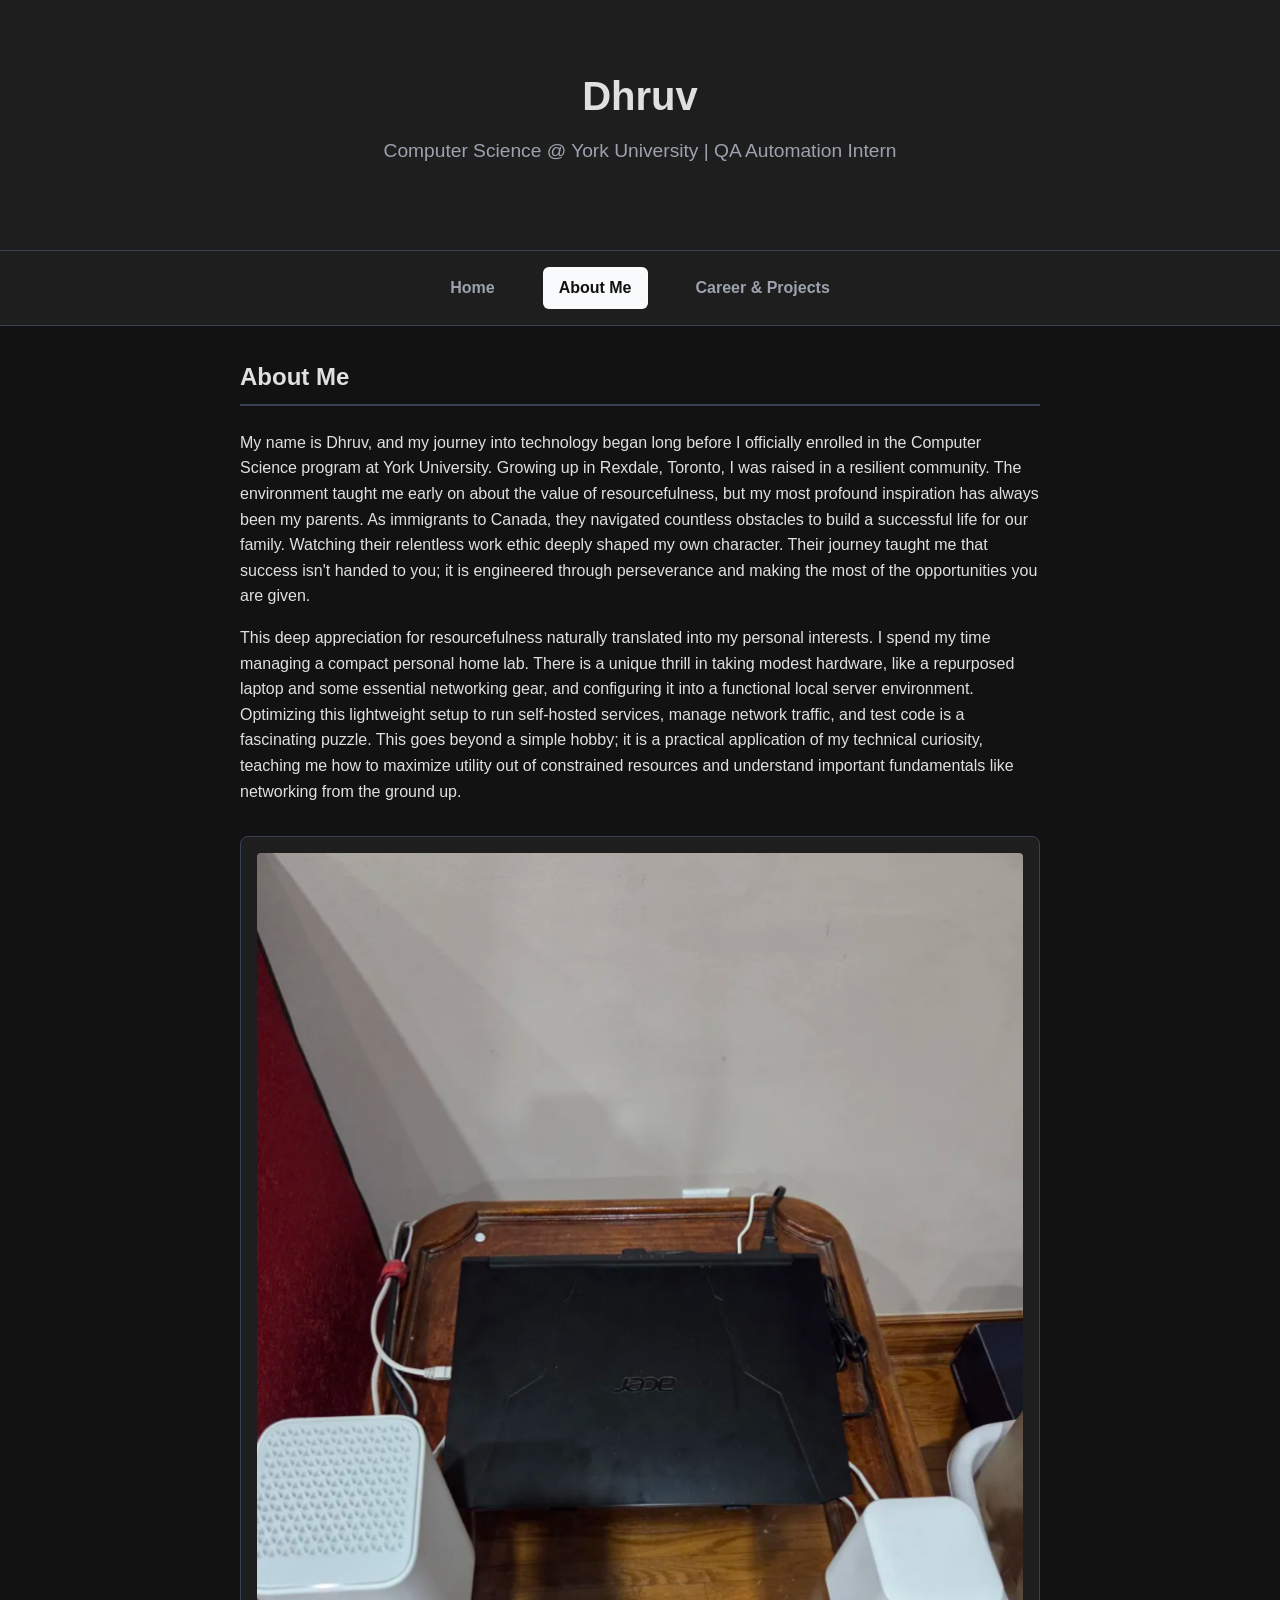
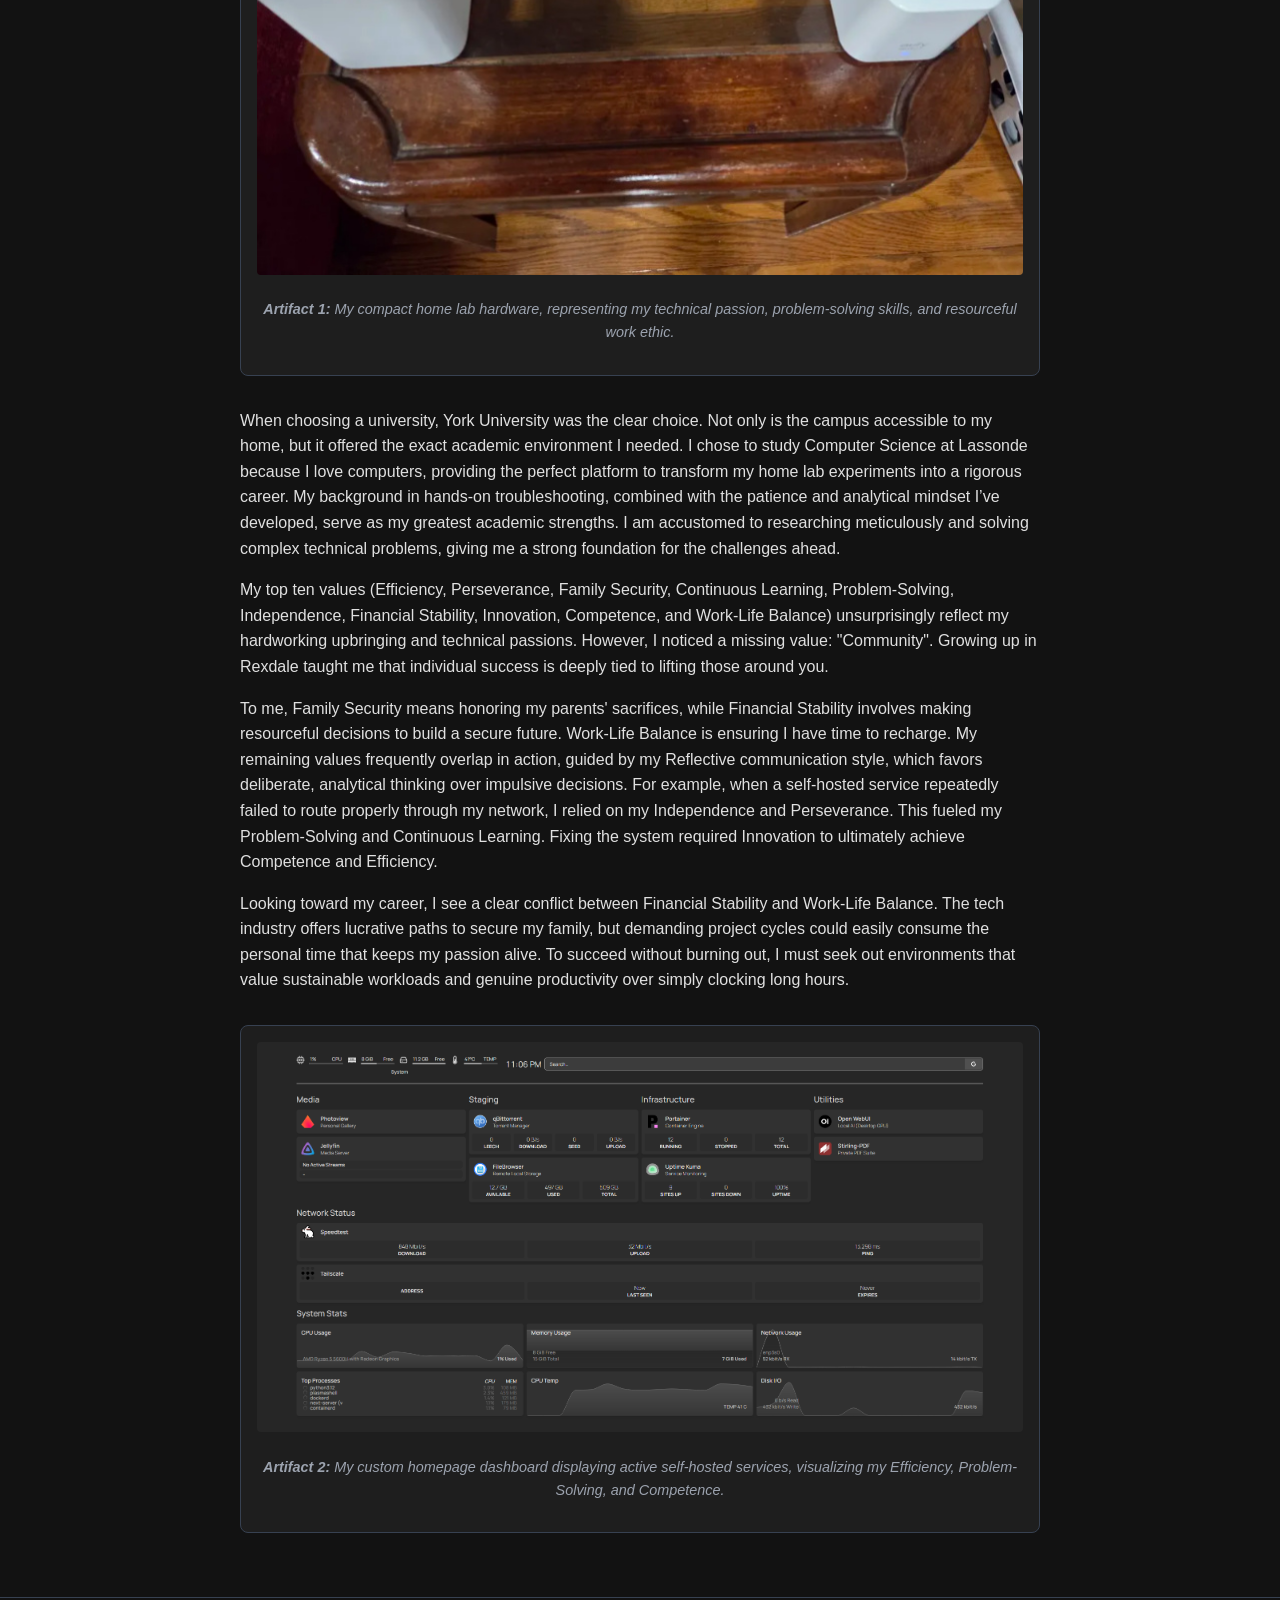
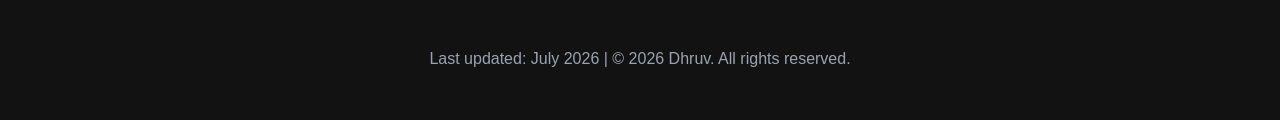
==== about.html @ 8887a722 "Add files via upload" ====
<!-- about.html -->
<!DOCTYPE html>
<html lang="en">
<head>
    <meta charset="UTF-8">
    <meta name="viewport" content="width=device-width, initial-scale=1.0">
    <title>Dhruv | About Me</title>
    <link rel="stylesheet" href="style.css">
</head>
<body>

    <header>
        <h1>Dhruv</h1>
        <p>Computer Science @ York University | QA Automation Intern</p>
    </header>

    <nav>
        <a href="index.html">Home</a>
        <a href="about.html" class="active">About Me</a>
        <a href="career.html">Career & Projects</a>
    </nav>

    <main>
        <section id="about">
            <h2>About Me</h2>
            <p>My name is Dhruv, and my journey into technology began long before I officially enrolled in the Computer Science program at York University. Growing up in Rexdale, Toronto, I was raised in a resilient community. The environment taught me early on about the value of resourcefulness, but my most profound inspiration has always been my parents. As immigrants to Canada, they navigated countless obstacles to build a successful life for our family. Watching their relentless work ethic deeply shaped my own character. Their journey taught me that success isn't handed to you; it is engineered through perseverance and making the most of the opportunities you are given.</p>
            
            <p>This deep appreciation for resourcefulness naturally translated into my personal interests. I spend my time managing a compact personal home lab. There is a unique thrill in taking modest hardware, like a repurposed laptop and some essential networking gear, and configuring it into a functional local server environment. Optimizing this lightweight setup to run self-hosted services, manage network traffic, and test code is a fascinating puzzle. This goes beyond a simple hobby; it is a practical application of my technical curiosity, teaching me how to maximize utility out of constrained resources and understand important fundamentals like networking from the ground up.</p>
            
            <div class="artifact">
                <img src="homelab.jpg" alt="Compact Home Lab Hardware">
                <p><strong>Artifact 1:</strong> My compact home lab hardware, representing my technical passion, problem-solving skills, and resourceful work ethic.</p>
            </div>

            <p>When choosing a university, York University was the clear choice. Not only is the campus accessible to my home, but it offered the exact academic environment I needed. I chose to study Computer Science at Lassonde because I love computers, providing the perfect platform to transform my home lab experiments into a rigorous career. My background in hands-on troubleshooting, combined with the patience and analytical mindset I’ve developed, serve as my greatest academic strengths. I am accustomed to researching meticulously and solving complex technical problems, giving me a strong foundation for the challenges ahead.</p>
            
            <p>My top ten values (Efficiency, Perseverance, Family Security, Continuous Learning, Problem-Solving, Independence, Financial Stability, Innovation, Competence, and Work-Life Balance) unsurprisingly reflect my hardworking upbringing and technical passions. However, I noticed a missing value: "Community". Growing up in Rexdale taught me that individual success is deeply tied to lifting those around you.</p>

            <p>To me, Family Security means honoring my parents' sacrifices, while Financial Stability involves making resourceful decisions to build a secure future. Work-Life Balance is ensuring I have time to recharge. My remaining values frequently overlap in action, guided by my Reflective communication style, which favors deliberate, analytical thinking over impulsive decisions. For example, when a self-hosted service repeatedly failed to route properly through my network, I relied on my Independence and Perseverance. This fueled my Problem-Solving and Continuous Learning. Fixing the system required Innovation to ultimately achieve Competence and Efficiency.</p>

            <p>Looking toward my career, I see a clear conflict between Financial Stability and Work-Life Balance. The tech industry offers lucrative paths to secure my family, but demanding project cycles could easily consume the personal time that keeps my passion alive. To succeed without burning out, I must seek out environments that value sustainable workloads and genuine productivity over simply clocking long hours.</p>

            <div class="artifact">
                <img src="dashboard.png" alt="Self-Hosted Services Dashboard">
                <p><strong>Artifact 2:</strong> My custom homepage dashboard displaying active self-hosted services, visualizing my Efficiency, Problem-Solving, and Competence.</p>
            </div>
        </section>
    </main>

    <footer>
        <p>Last updated: July 2026 | &copy; 2026 Dhruv. All rights reserved.</p>
    </footer>

</body>
</html>
---- style.css ----
/* style.css */
:root {
    --bg-color: #121212;
    --surface-color: #1e1e1e;
    --text-primary: #e0e0e0;
    --text-secondary: #9ca3af;
    --accent: #f9fafb; 
    --border: #374151;
}

body {
    font-family: -apple-system, BlinkMacSystemFont, "Segoe UI", Roboto, Helvetica, Arial, sans-serif;
    background-color: var(--bg-color);
    color: var(--text-primary);
    line-height: 1.6;
    margin: 0;
    padding: 0;
}

header {
    background-color: var(--surface-color);
    padding: 4rem 2rem;
    text-align: center;
    border-bottom: 1px solid var(--border);
}

header h1 {
    margin: 0;
    font-size: 2.5rem;
    color: var(--text-primary);
}

header p {
    color: var(--text-secondary);
    font-size: 1.2rem;
    margin-top: 0.5rem;
}

nav {
    display: flex;
    justify-content: center;
    gap: 2rem;
    padding: 1rem;
    background: var(--surface-color);
    position: sticky;
    top: 0;
    z-index: 100;
    border-bottom: 1px solid var(--border);
}

nav a {
    color: var(--text-secondary);
    text-decoration: none;
    font-weight: 600;
    transition: color 0.2s;
    padding: 0.5rem 1rem;
    border-radius: 6px;
}

nav a:hover, nav a.active {
    color: var(--bg-color);
    background-color: var(--accent);
}

main {
    max-width: 800px;
    margin: 2rem auto;
    padding: 0 2rem;
    min-height: 60vh;
}

section {
    margin-bottom: 4rem;
}

h2 {
    border-bottom: 2px solid var(--border);
    padding-bottom: 0.5rem;
    margin-bottom: 1.5rem;
    color: var(--text-primary);
}

.artifact {
    background: var(--surface-color);
    padding: 1rem;
    border-radius: 8px;
    margin: 2rem 0;
    border: 1px solid var(--border);
}

.artifact img {
    width: 100%;
    height: auto;
    border-radius: 4px;
}

.artifact p {
    font-size: 0.9rem;
    color: var(--text-secondary);
    text-align: center;
    margin-top: 1rem;
    font-style: italic;
}

.job, .project {
    margin-bottom: 2rem;
}

.job-header, .project-header {
    display: flex;
    justify-content: space-between;
    align-items: baseline;
    margin-bottom: 0.5rem;
}

.job-header h3, .project-header h3 {
    margin: 0;
    color: var(--accent);
}

.date {
    color: var(--text-secondary);
    font-size: 0.9rem;
}

ul {
    padding-left: 1.2rem;
}

li {
    margin-bottom: 0.5rem;
}

.hero-content {
    text-align: center;
    margin-top: 3rem;
}

footer {
    text-align: center;
    padding: 2rem;
    color: var(--text-secondary);
    border-top: 1px solid var(--border);
    margin-top: 4rem;
}
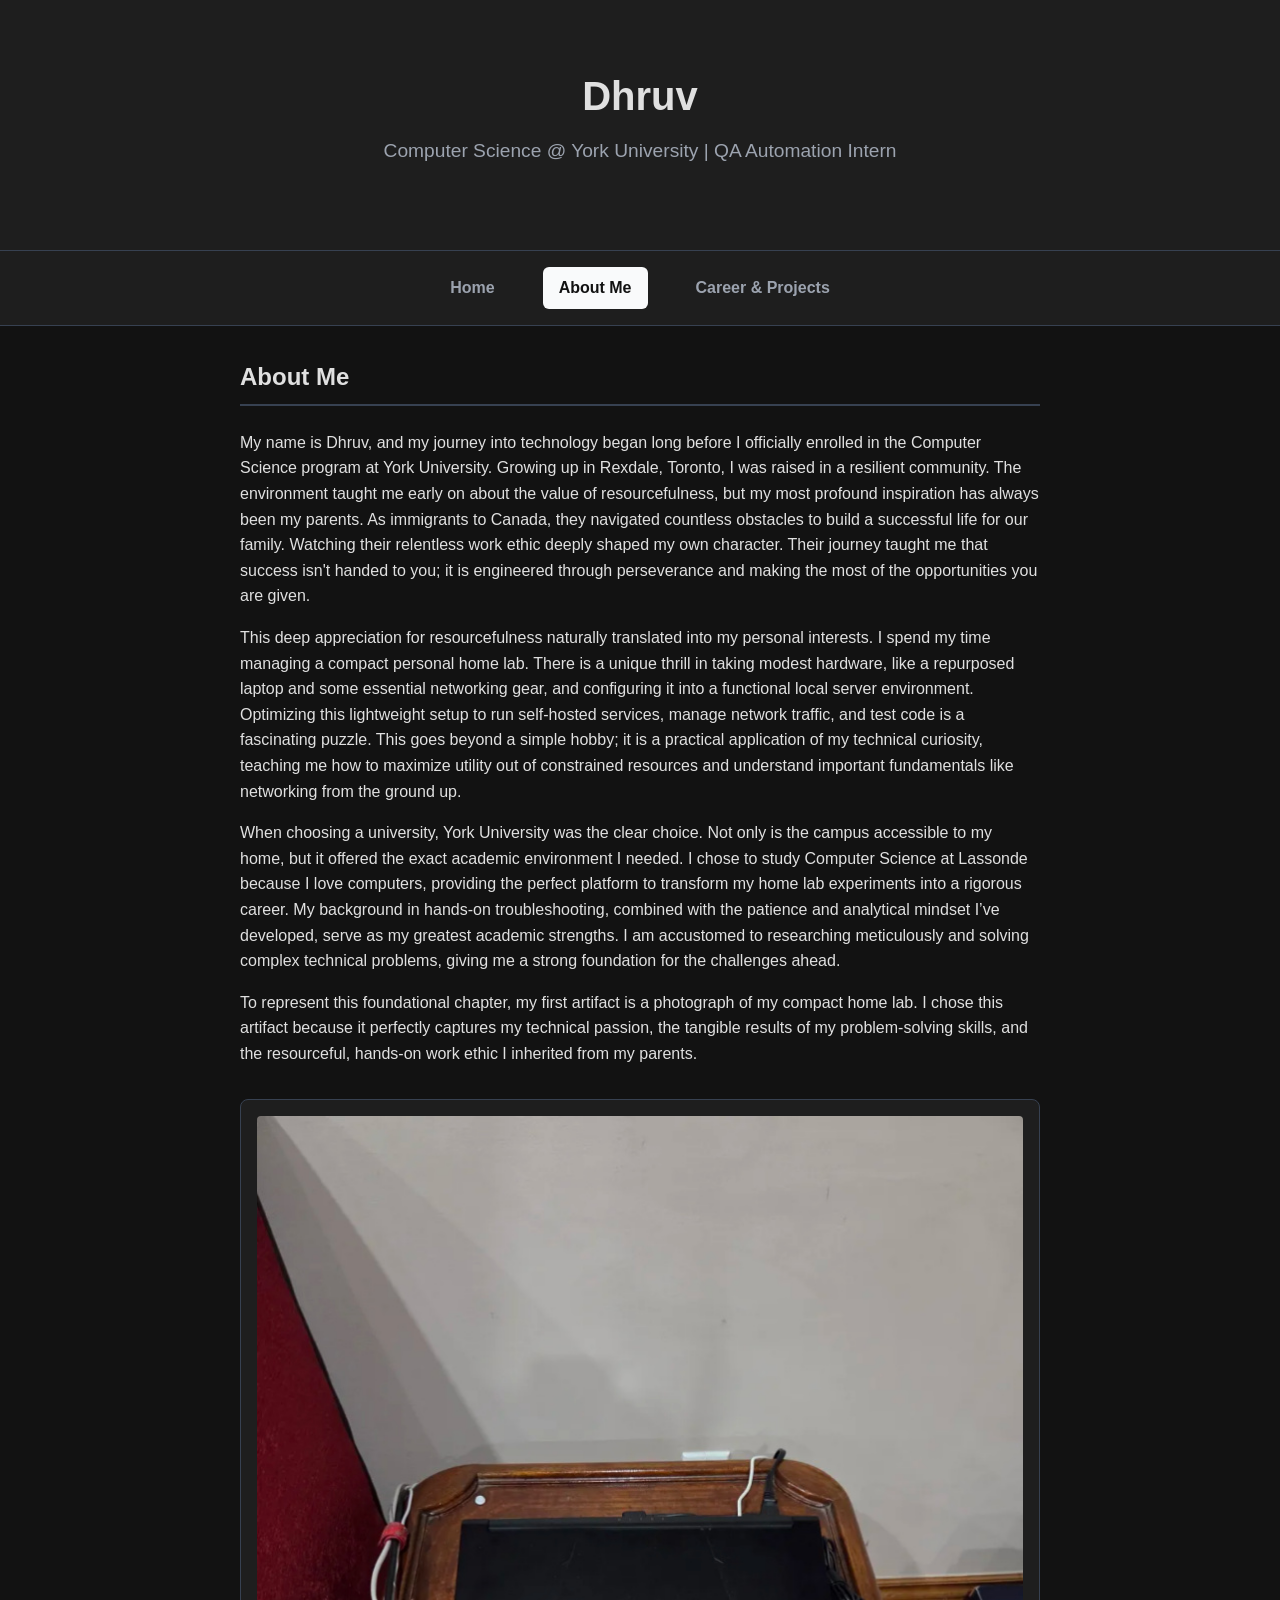
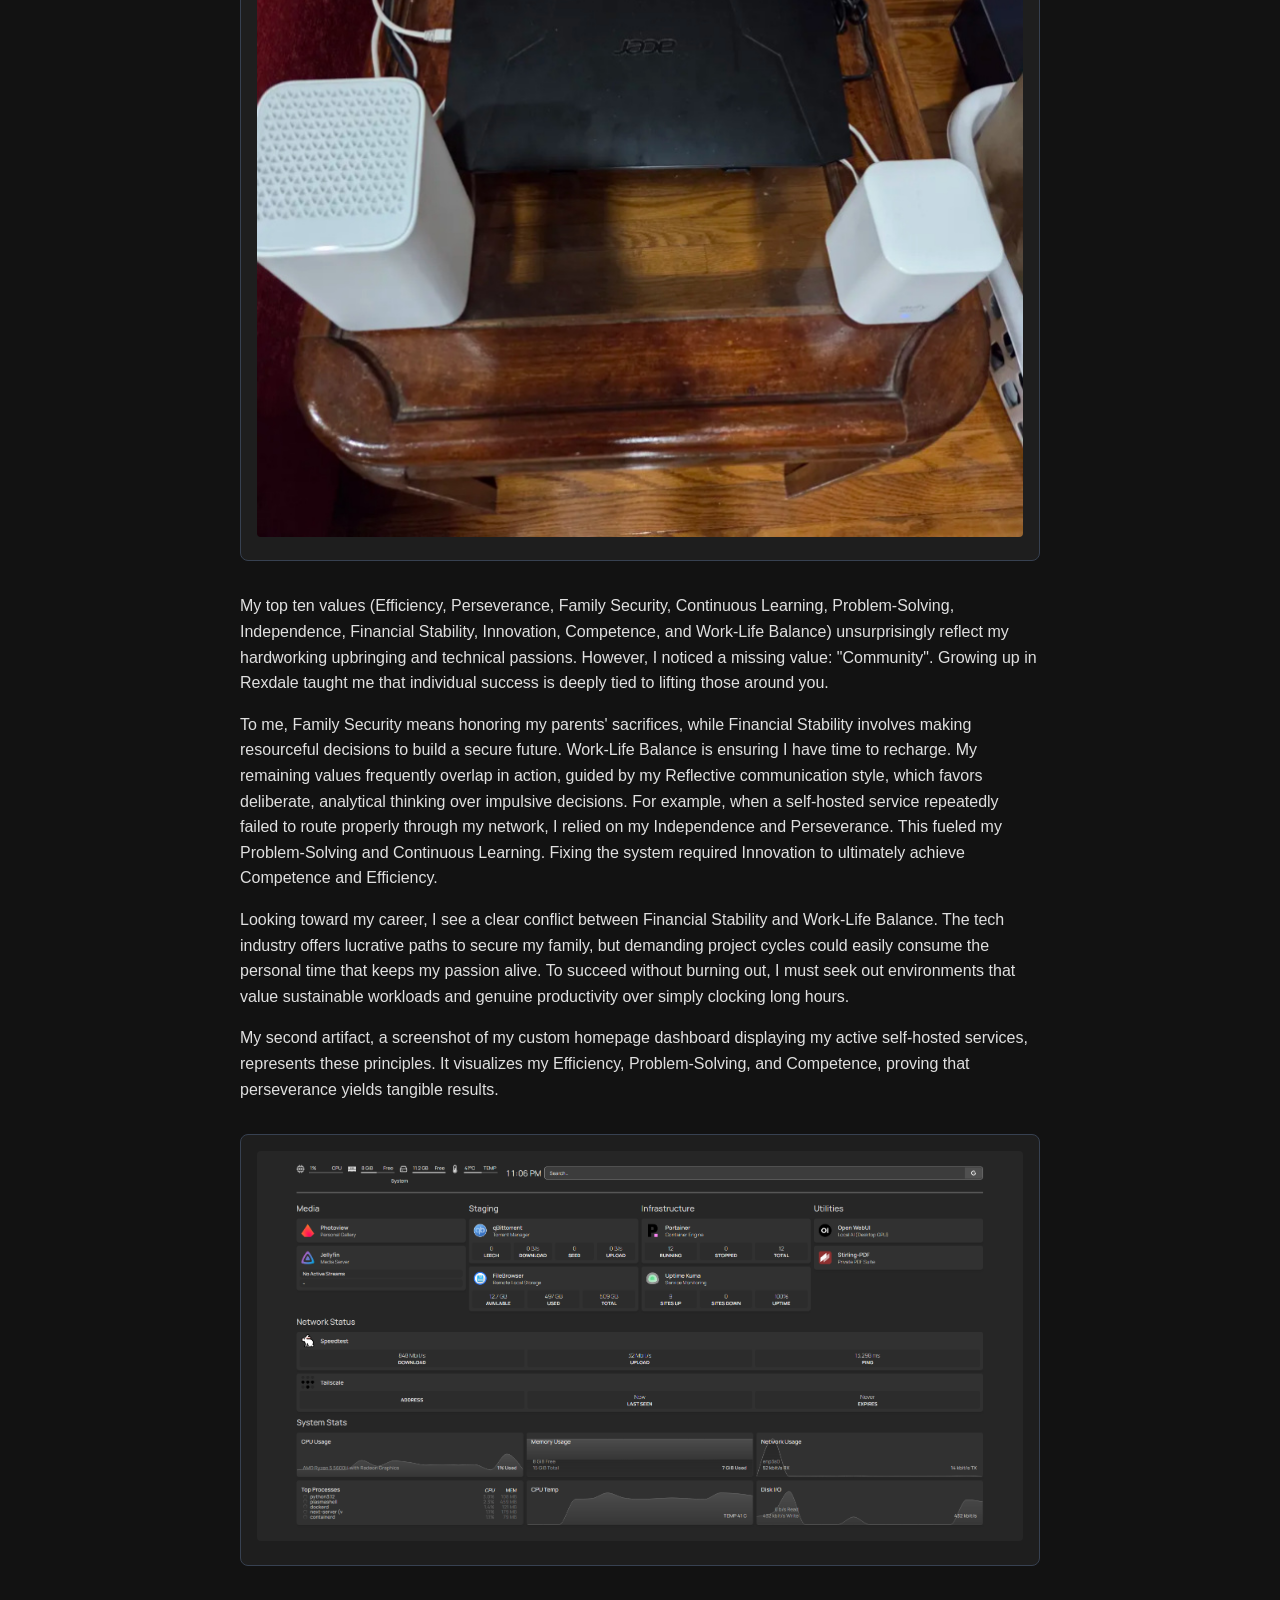
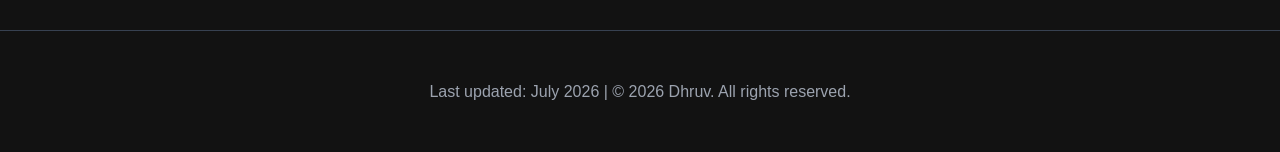
==== commit 4446e80e: "Update about.html" ====
--- a/about.html
+++ b/about.html
@@ -27,22 +27,24 @@
             
             <p>This deep appreciation for resourcefulness naturally translated into my personal interests. I spend my time managing a compact personal home lab. There is a unique thrill in taking modest hardware, like a repurposed laptop and some essential networking gear, and configuring it into a functional local server environment. Optimizing this lightweight setup to run self-hosted services, manage network traffic, and test code is a fascinating puzzle. This goes beyond a simple hobby; it is a practical application of my technical curiosity, teaching me how to maximize utility out of constrained resources and understand important fundamentals like networking from the ground up.</p>
             
+            <p>When choosing a university, York University was the clear choice. Not only is the campus accessible to my home, but it offered the exact academic environment I needed. I chose to study Computer Science at Lassonde because I love computers, providing the perfect platform to transform my home lab experiments into a rigorous career. My background in hands-on troubleshooting, combined with the patience and analytical mindset I’ve developed, serve as my greatest academic strengths. I am accustomed to researching meticulously and solving complex technical problems, giving me a strong foundation for the challenges ahead.</p>
+
+            <p>To represent this foundational chapter, my first artifact is a photograph of my compact home lab. I chose this artifact because it perfectly captures my technical passion, the tangible results of my problem-solving skills, and the resourceful, hands-on work ethic I inherited from my parents.</p>
+            
             <div class="artifact">
                 <img src="homelab.jpg" alt="Compact Home Lab Hardware">
-                <p><strong>Artifact 1:</strong> My compact home lab hardware, representing my technical passion, problem-solving skills, and resourceful work ethic.</p>
             </div>
 
-            <p>When choosing a university, York University was the clear choice. Not only is the campus accessible to my home, but it offered the exact academic environment I needed. I chose to study Computer Science at Lassonde because I love computers, providing the perfect platform to transform my home lab experiments into a rigorous career. My background in hands-on troubleshooting, combined with the patience and analytical mindset I’ve developed, serve as my greatest academic strengths. I am accustomed to researching meticulously and solving complex technical problems, giving me a strong foundation for the challenges ahead.</p>
-            
             <p>My top ten values (Efficiency, Perseverance, Family Security, Continuous Learning, Problem-Solving, Independence, Financial Stability, Innovation, Competence, and Work-Life Balance) unsurprisingly reflect my hardworking upbringing and technical passions. However, I noticed a missing value: "Community". Growing up in Rexdale taught me that individual success is deeply tied to lifting those around you.</p>
 
             <p>To me, Family Security means honoring my parents' sacrifices, while Financial Stability involves making resourceful decisions to build a secure future. Work-Life Balance is ensuring I have time to recharge. My remaining values frequently overlap in action, guided by my Reflective communication style, which favors deliberate, analytical thinking over impulsive decisions. For example, when a self-hosted service repeatedly failed to route properly through my network, I relied on my Independence and Perseverance. This fueled my Problem-Solving and Continuous Learning. Fixing the system required Innovation to ultimately achieve Competence and Efficiency.</p>
 
             <p>Looking toward my career, I see a clear conflict between Financial Stability and Work-Life Balance. The tech industry offers lucrative paths to secure my family, but demanding project cycles could easily consume the personal time that keeps my passion alive. To succeed without burning out, I must seek out environments that value sustainable workloads and genuine productivity over simply clocking long hours.</p>
 
+            <p>My second artifact, a screenshot of my custom homepage dashboard displaying my active self-hosted services, represents these principles. It visualizes my Efficiency, Problem-Solving, and Competence, proving that perseverance yields tangible results.</p>
+
             <div class="artifact">
                 <img src="dashboard.png" alt="Self-Hosted Services Dashboard">
-                <p><strong>Artifact 2:</strong> My custom homepage dashboard displaying active self-hosted services, visualizing my Efficiency, Problem-Solving, and Competence.</p>
             </div>
         </section>
     </main>
@@ -52,4 +54,4 @@
     </footer>
 
 </body>
-</html>+</html>
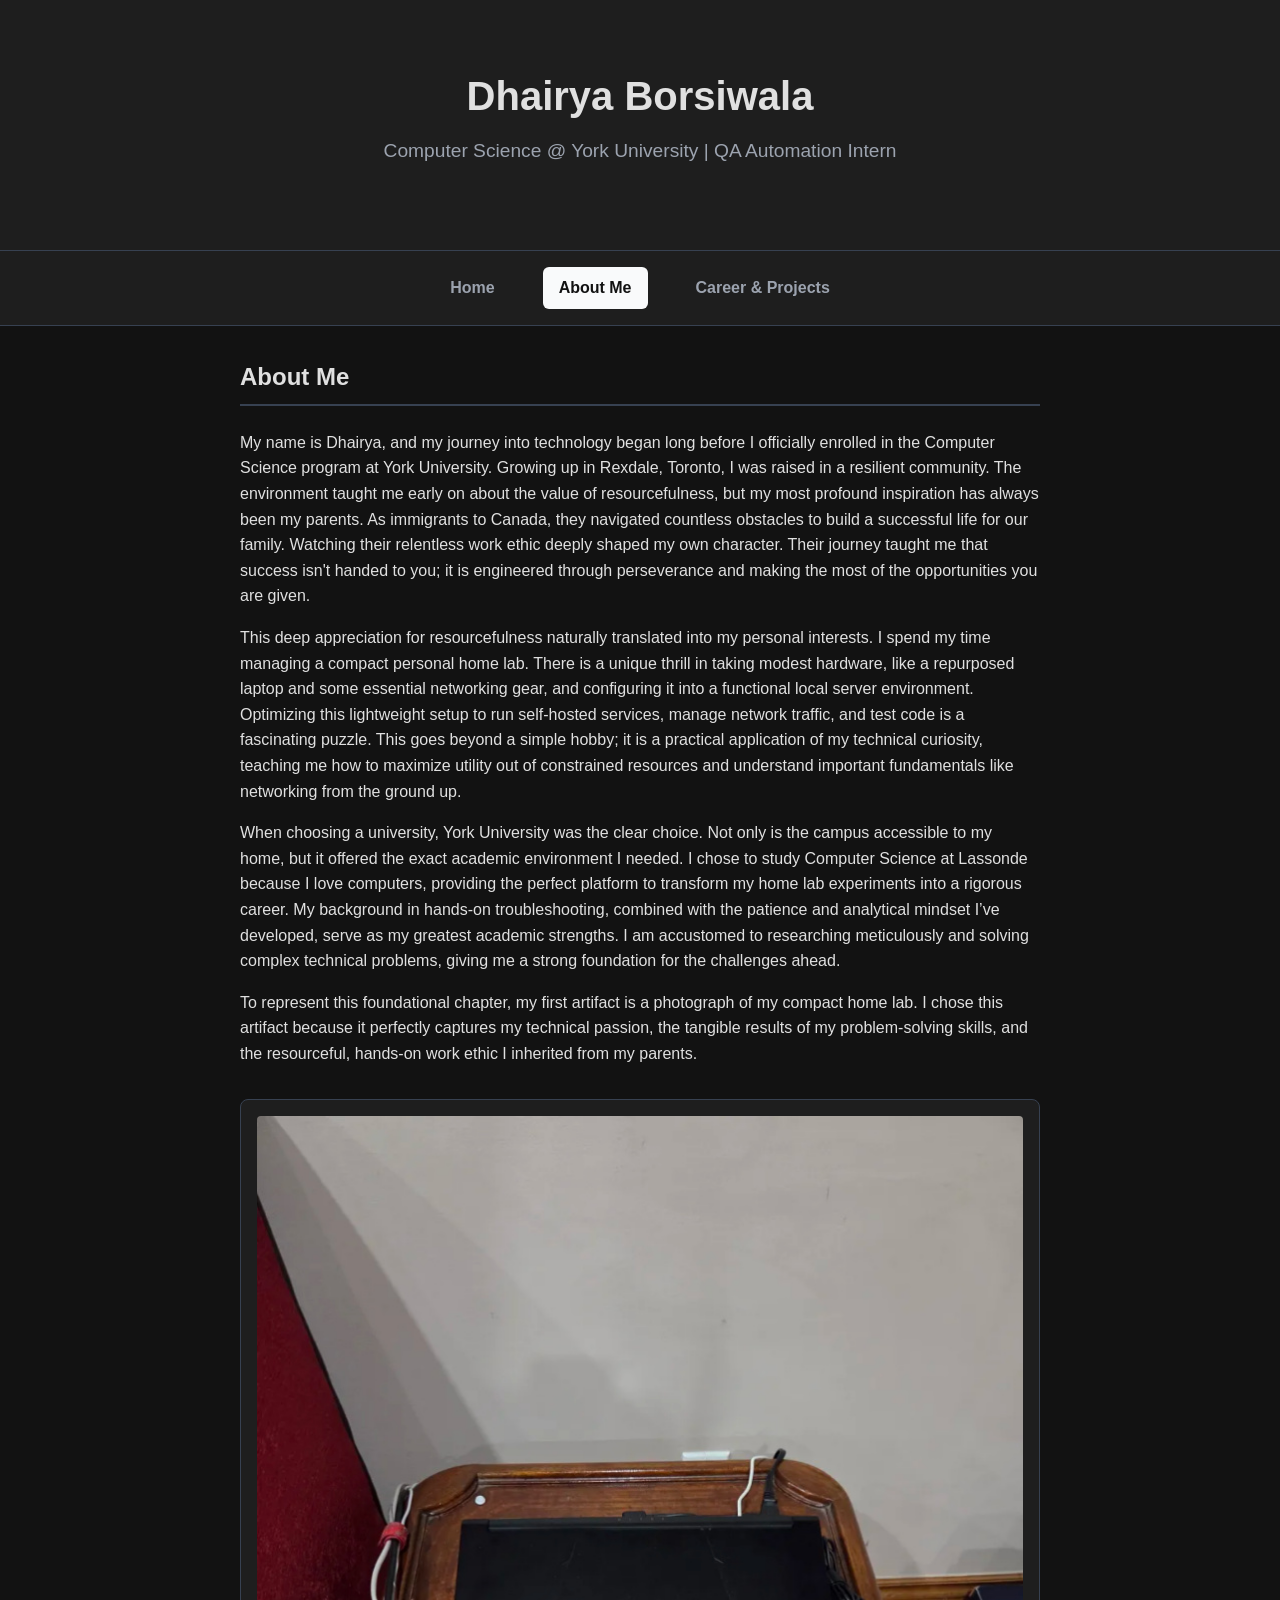
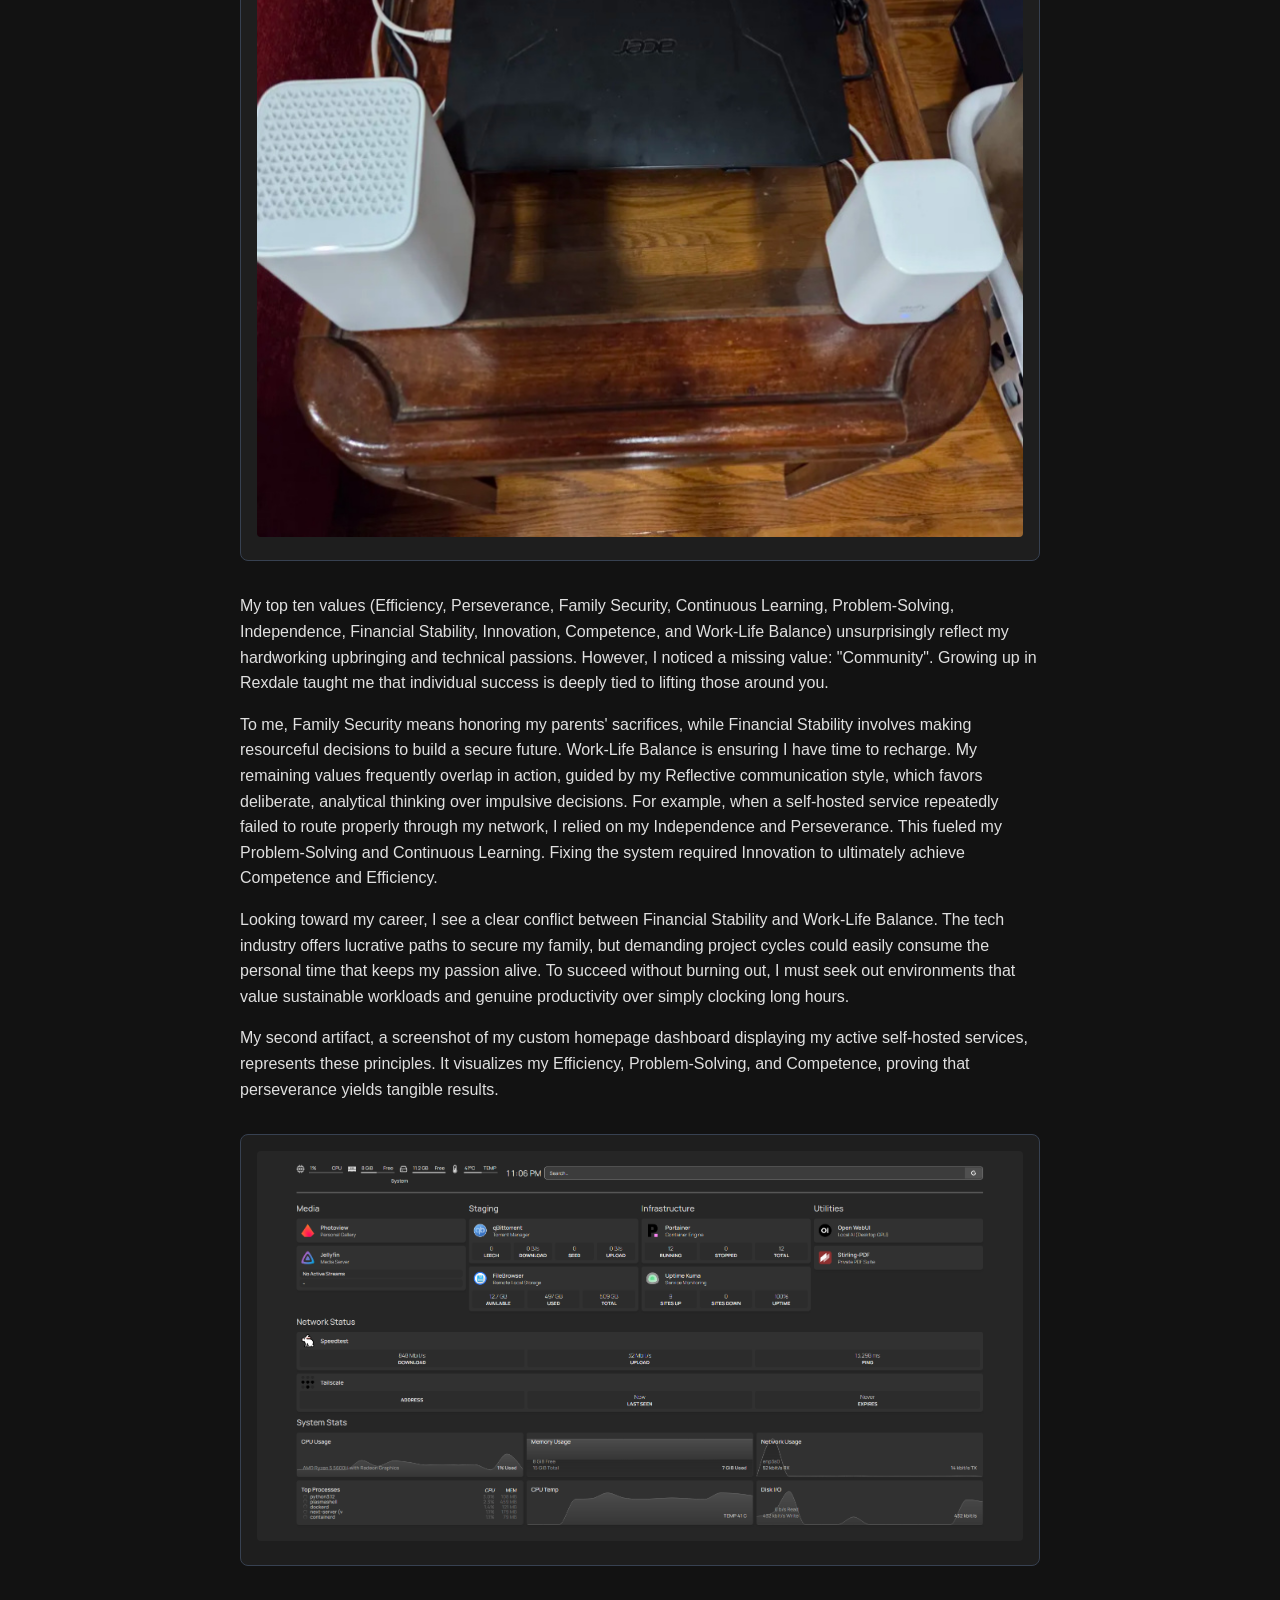
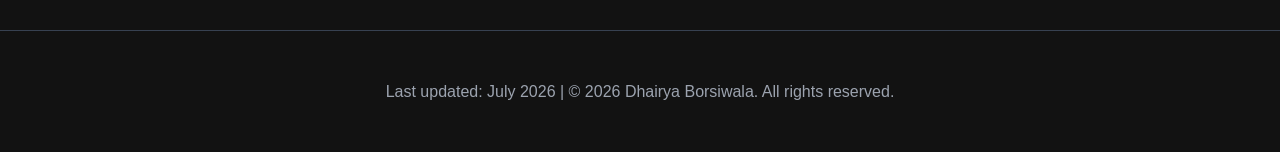
==== commit e5fce7fe: "Update about.html" ====
--- a/about.html
+++ b/about.html
@@ -4,13 +4,13 @@
 <head>
     <meta charset="UTF-8">
     <meta name="viewport" content="width=device-width, initial-scale=1.0">
-    <title>Dhruv | About Me</title>
+    <title>Dhairya Borsiwala | About Me</title>
     <link rel="stylesheet" href="style.css">
 </head>
 <body>
 
     <header>
-        <h1>Dhruv</h1>
+        <h1>Dhairya Borsiwala</h1>
         <p>Computer Science @ York University | QA Automation Intern</p>
     </header>
 
@@ -23,7 +23,7 @@
     <main>
         <section id="about">
             <h2>About Me</h2>
-            <p>My name is Dhruv, and my journey into technology began long before I officially enrolled in the Computer Science program at York University. Growing up in Rexdale, Toronto, I was raised in a resilient community. The environment taught me early on about the value of resourcefulness, but my most profound inspiration has always been my parents. As immigrants to Canada, they navigated countless obstacles to build a successful life for our family. Watching their relentless work ethic deeply shaped my own character. Their journey taught me that success isn't handed to you; it is engineered through perseverance and making the most of the opportunities you are given.</p>
+            <p>My name is Dhairya, and my journey into technology began long before I officially enrolled in the Computer Science program at York University. Growing up in Rexdale, Toronto, I was raised in a resilient community. The environment taught me early on about the value of resourcefulness, but my most profound inspiration has always been my parents. As immigrants to Canada, they navigated countless obstacles to build a successful life for our family. Watching their relentless work ethic deeply shaped my own character. Their journey taught me that success isn't handed to you; it is engineered through perseverance and making the most of the opportunities you are given.</p>
             
             <p>This deep appreciation for resourcefulness naturally translated into my personal interests. I spend my time managing a compact personal home lab. There is a unique thrill in taking modest hardware, like a repurposed laptop and some essential networking gear, and configuring it into a functional local server environment. Optimizing this lightweight setup to run self-hosted services, manage network traffic, and test code is a fascinating puzzle. This goes beyond a simple hobby; it is a practical application of my technical curiosity, teaching me how to maximize utility out of constrained resources and understand important fundamentals like networking from the ground up.</p>
             
@@ -50,7 +50,7 @@
     </main>
 
     <footer>
-        <p>Last updated: July 2026 | &copy; 2026 Dhruv. All rights reserved.</p>
+        <p>Last updated: July 2026 | &copy; 2026 Dhairya Borsiwala. All rights reserved.</p>
     </footer>
 
 </body>
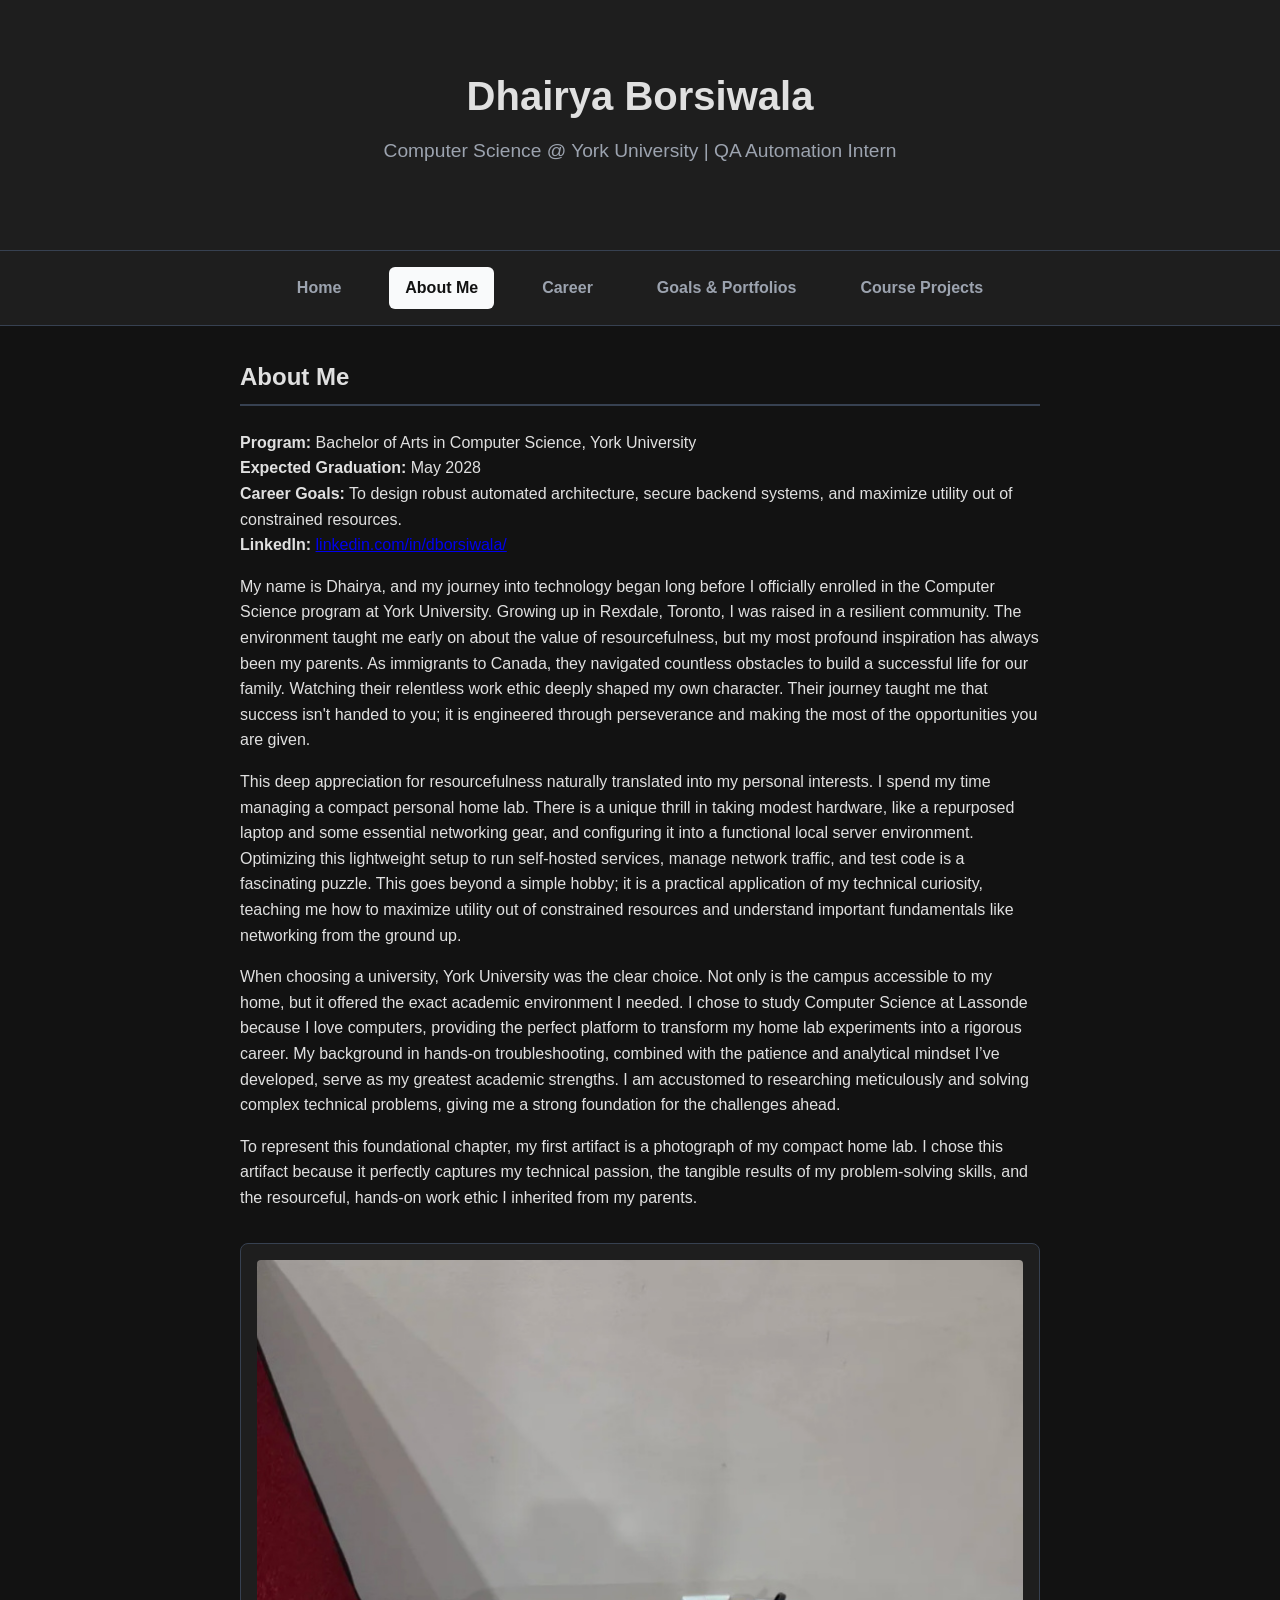
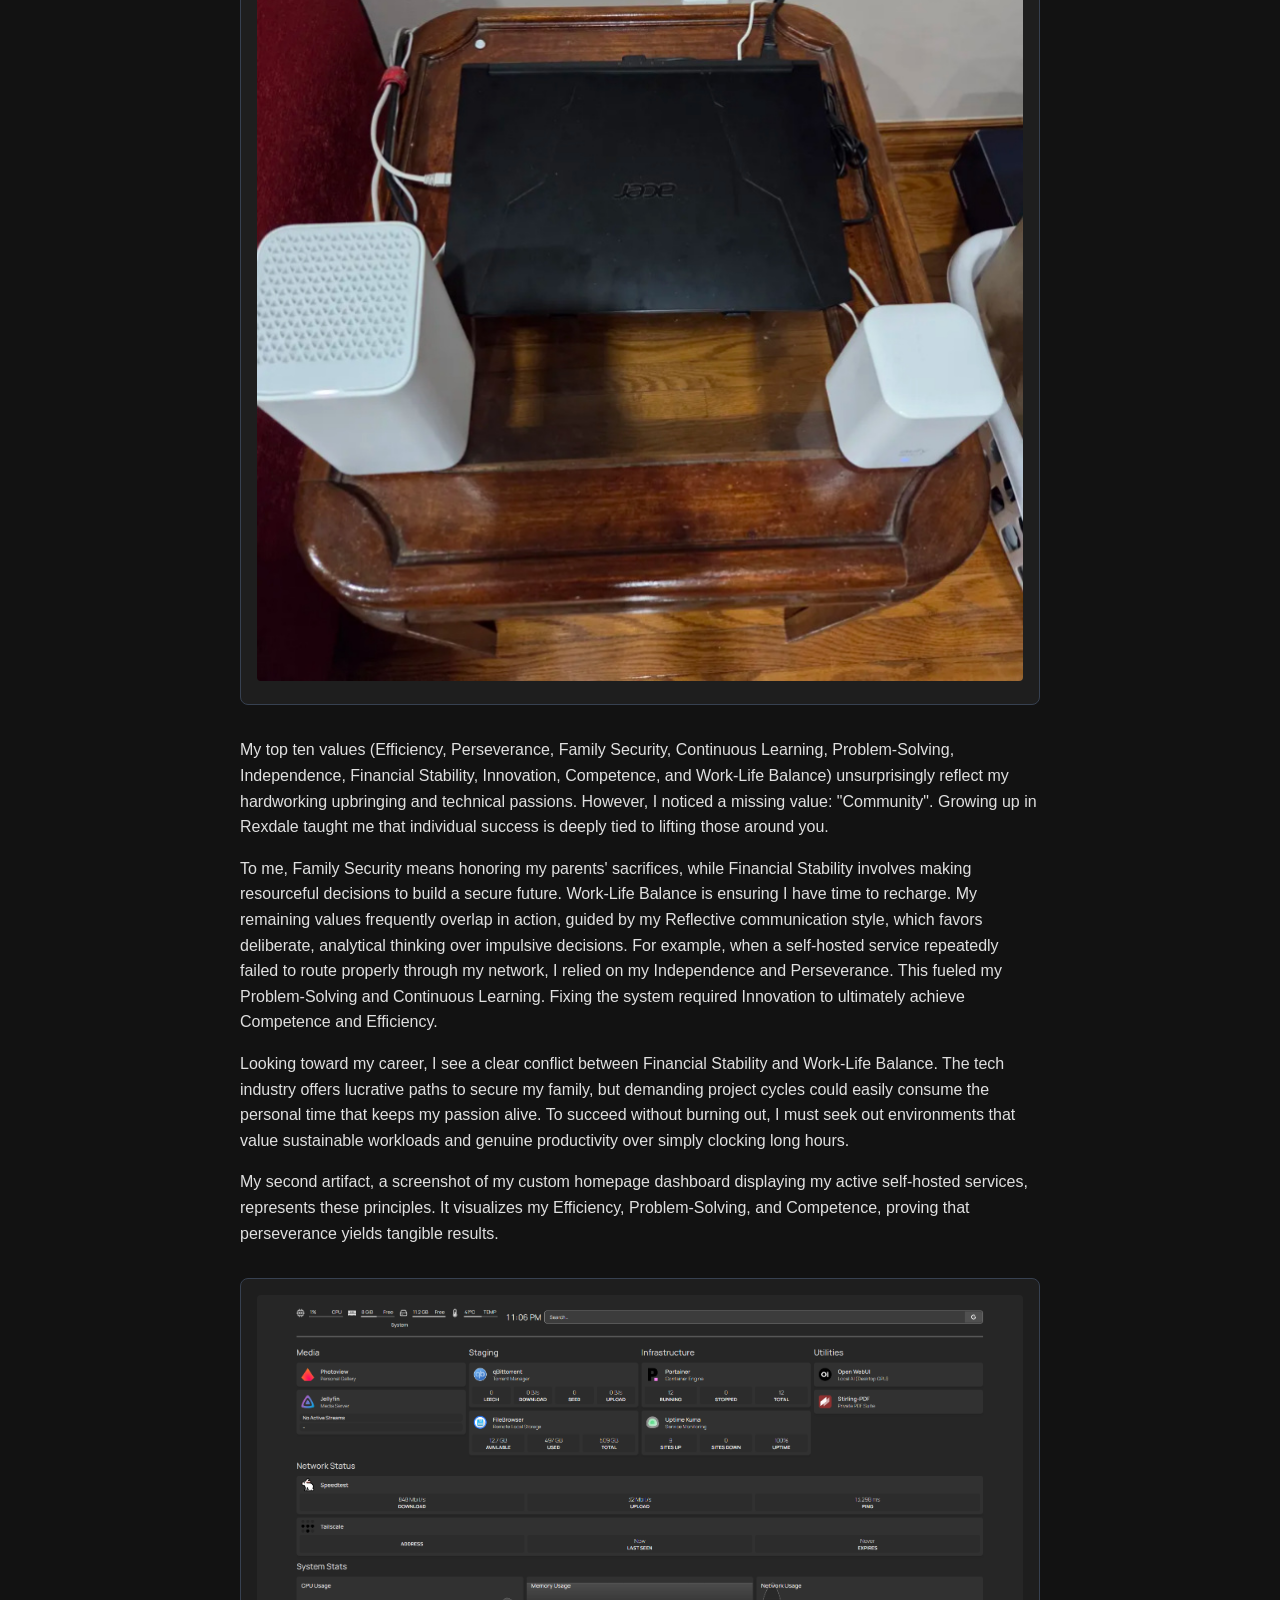
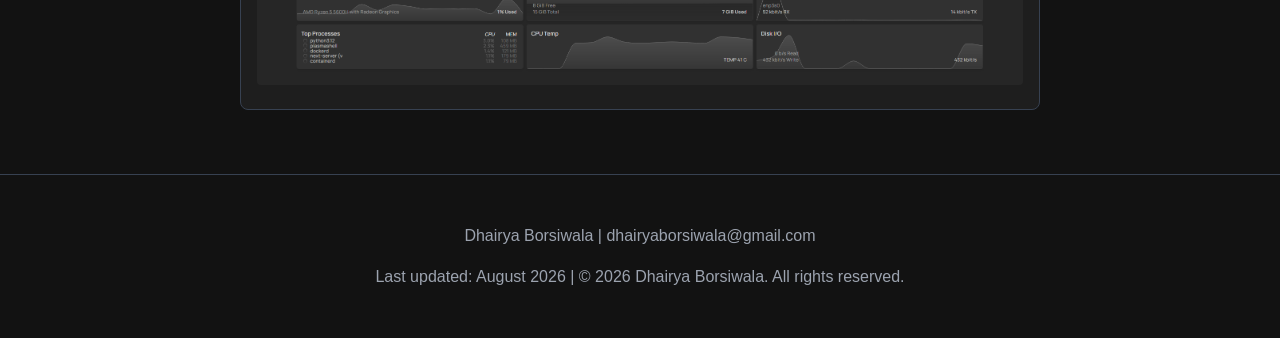
==== commit 17b8a294: "Update about.html" ====
--- a/about.html
+++ b/about.html
@@ -17,12 +17,22 @@
     <nav>
         <a href="index.html">Home</a>
         <a href="about.html" class="active">About Me</a>
-        <a href="career.html">Career & Projects</a>
+        <a href="career.html">Career</a>
+        <a href="goals.html">Goals & Portfolios</a>
+        <a href="projects.html">Course Projects</a>
     </nav>
 
     <main>
         <section id="about">
             <h2>About Me</h2>
+            
+            <div class="quick-facts">
+                <strong>Program:</strong> Bachelor of Arts in Computer Science, York University<br>
+                <strong>Expected Graduation:</strong> May 2028<br>
+                <strong>Career Goals:</strong> To design robust automated architecture, secure backend systems, and maximize utility out of constrained resources.<br>
+                <strong>LinkedIn:</strong> <a href="https://www.linkedin.com/in/dborsiwala/" target="_blank">linkedin.com/in/dborsiwala/</a>
+            </div>
+
             <p>My name is Dhairya, and my journey into technology began long before I officially enrolled in the Computer Science program at York University. Growing up in Rexdale, Toronto, I was raised in a resilient community. The environment taught me early on about the value of resourcefulness, but my most profound inspiration has always been my parents. As immigrants to Canada, they navigated countless obstacles to build a successful life for our family. Watching their relentless work ethic deeply shaped my own character. Their journey taught me that success isn't handed to you; it is engineered through perseverance and making the most of the opportunities you are given.</p>
             
             <p>This deep appreciation for resourcefulness naturally translated into my personal interests. I spend my time managing a compact personal home lab. There is a unique thrill in taking modest hardware, like a repurposed laptop and some essential networking gear, and configuring it into a functional local server environment. Optimizing this lightweight setup to run self-hosted services, manage network traffic, and test code is a fascinating puzzle. This goes beyond a simple hobby; it is a practical application of my technical curiosity, teaching me how to maximize utility out of constrained resources and understand important fundamentals like networking from the ground up.</p>
@@ -50,7 +60,8 @@
     </main>
 
     <footer>
-        <p>Last updated: July 2026 | &copy; 2026 Dhairya Borsiwala. All rights reserved.</p>
+        <p>Dhairya Borsiwala | dhairyaborsiwala@gmail.com</p>
+        <p>Last updated: August 2026 | &copy; 2026 Dhairya Borsiwala. All rights reserved.</p>
     </footer>
 
 </body>
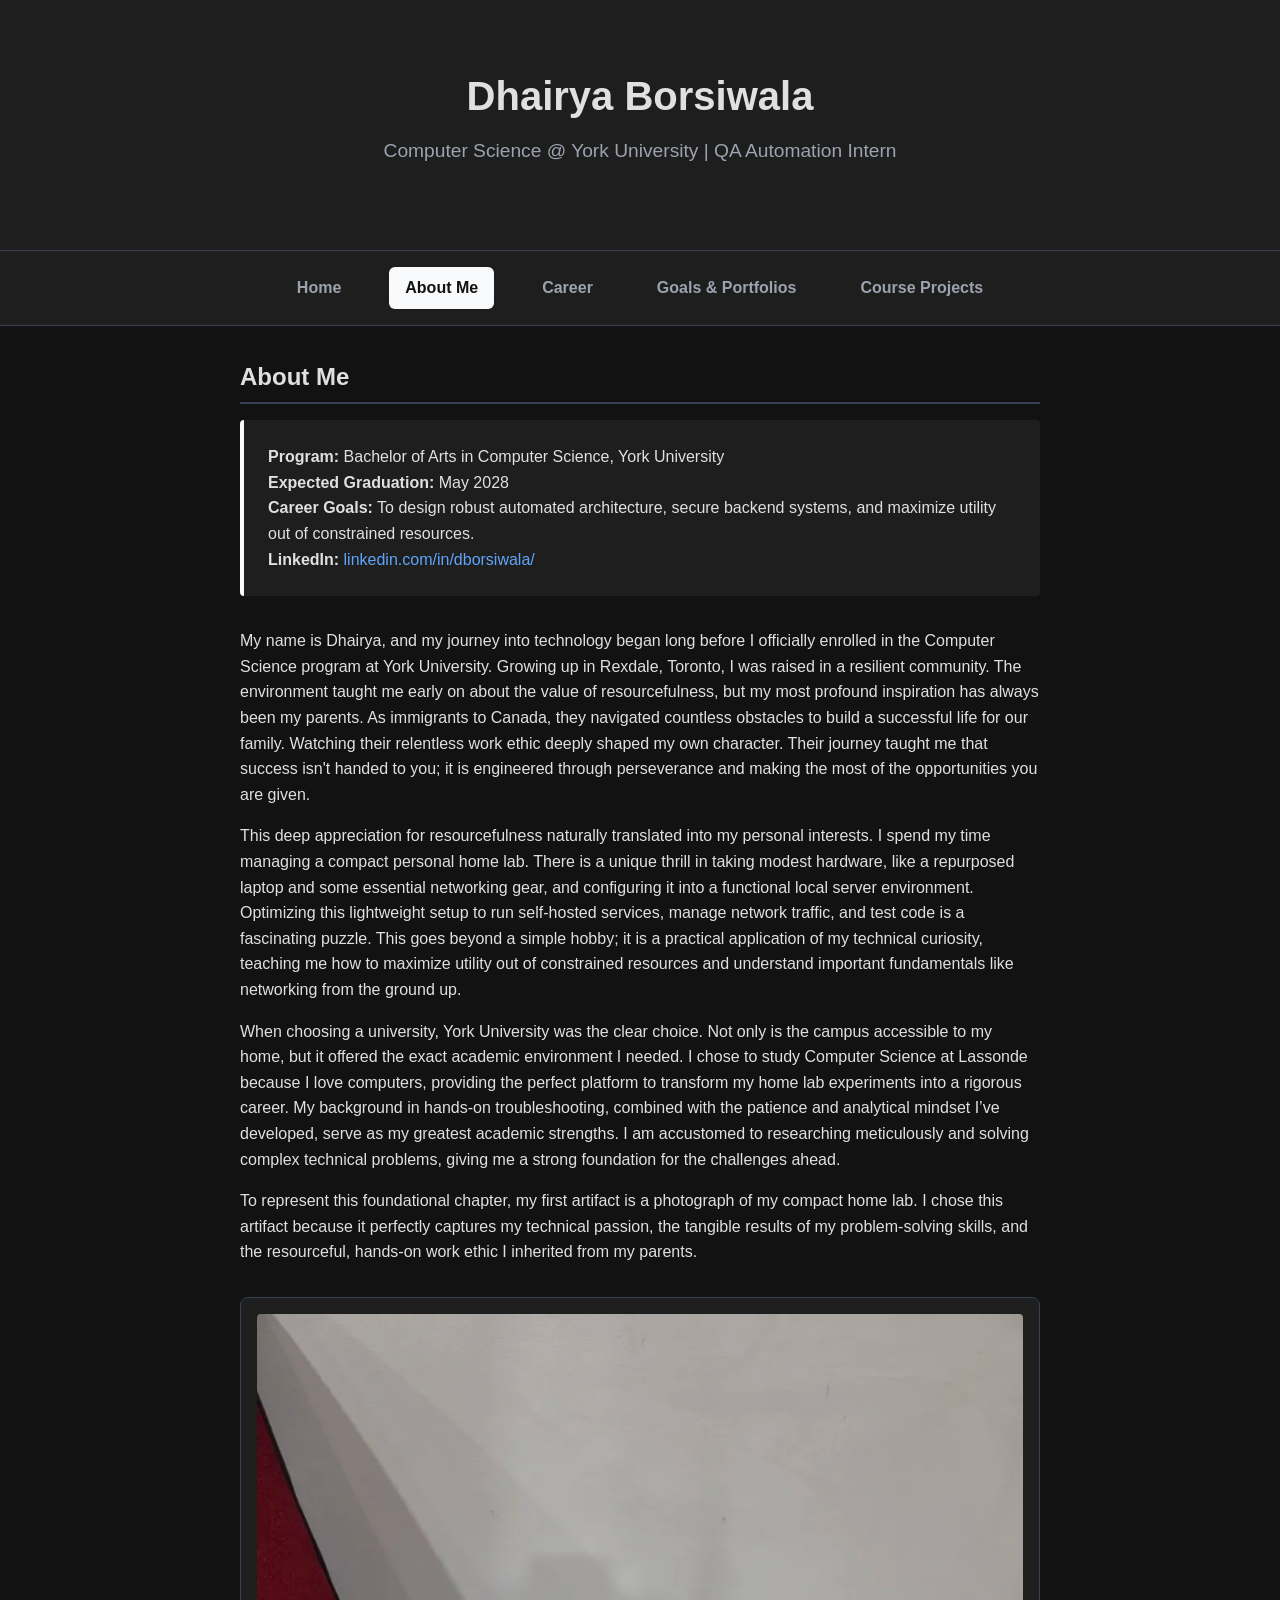
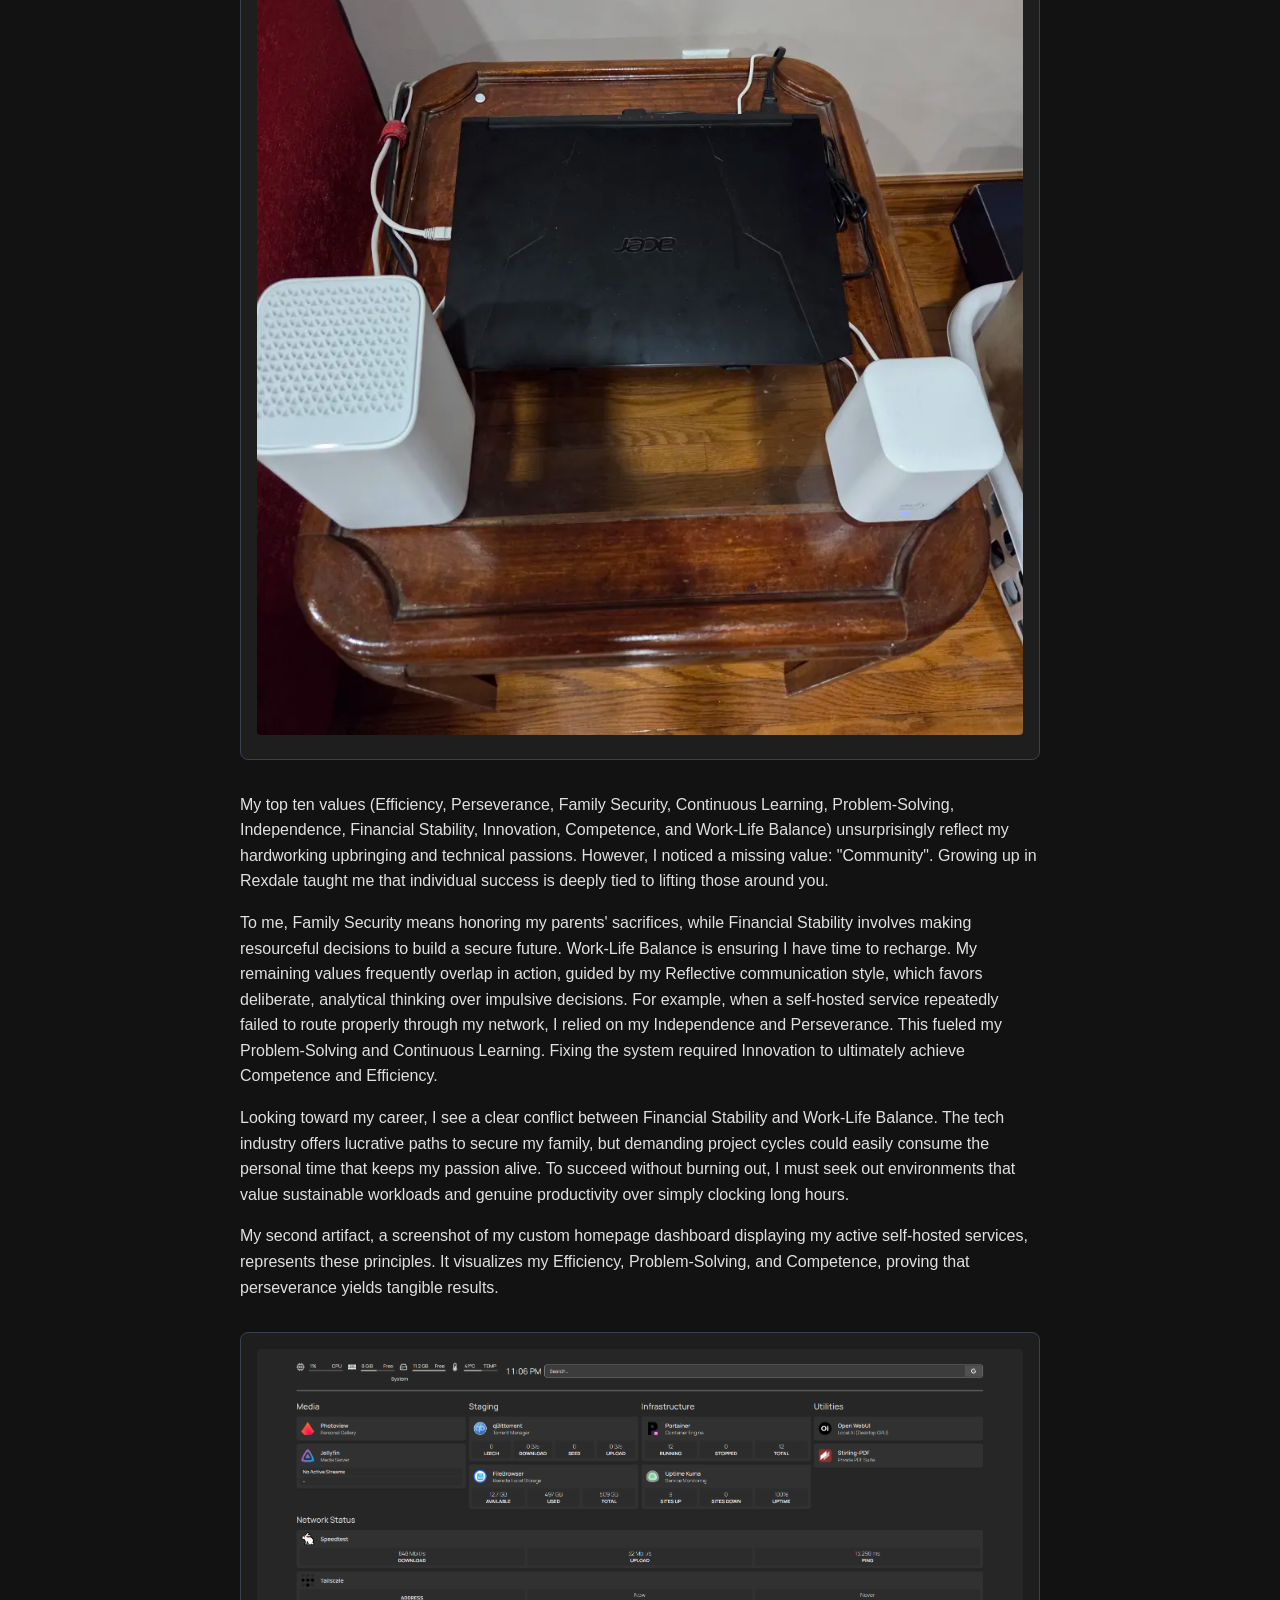
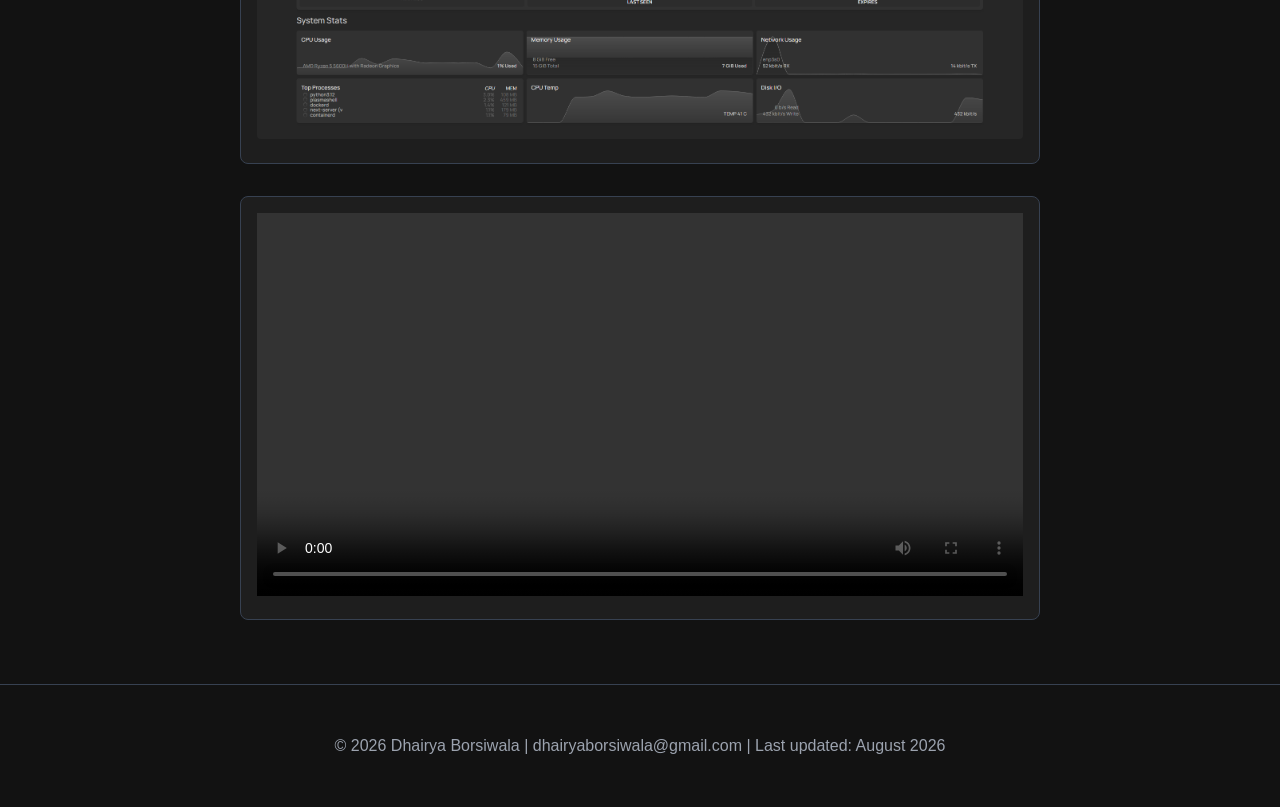
==== commit 495acb08: "Add files via upload" ====
--- a/about.html
+++ b/about.html
@@ -42,7 +42,7 @@
             <p>To represent this foundational chapter, my first artifact is a photograph of my compact home lab. I chose this artifact because it perfectly captures my technical passion, the tangible results of my problem-solving skills, and the resourceful, hands-on work ethic I inherited from my parents.</p>
             
             <div class="artifact">
-                <img src="homelab.jpg" alt="Compact Home Lab Hardware">
+                <img src="homelab.png" alt="Compact Home Lab Hardware">
             </div>
 
             <p>My top ten values (Efficiency, Perseverance, Family Security, Continuous Learning, Problem-Solving, Independence, Financial Stability, Innovation, Competence, and Work-Life Balance) unsurprisingly reflect my hardworking upbringing and technical passions. However, I noticed a missing value: "Community". Growing up in Rexdale taught me that individual success is deeply tied to lifting those around you.</p>
@@ -56,12 +56,17 @@
             <div class="artifact">
                 <img src="dashboard.png" alt="Self-Hosted Services Dashboard">
             </div>
+            <div class="artifact">
+                <video controls width="100%">
+                    <source src="whyme.mp4" type="video/mp4">
+                    Your browser does not support the video tag.
+                </video>
+            </div>
         </section>
     </main>
 
     <footer>
-        <p>Dhairya Borsiwala | dhairyaborsiwala@gmail.com</p>
-        <p>Last updated: August 2026 | &copy; 2026 Dhairya Borsiwala. All rights reserved.</p>
+        <p>&copy; 2026 Dhairya Borsiwala | dhairyaborsiwala@gmail.com | Last updated: August 2026</p>
     </footer>
 
 </body>
--- a/style.css
+++ b/style.css
@@ -17,6 +17,22 @@
     padding: 0;
 }
 
+/* Global Link Styles for Dark Mode */
+a {
+    color: #60a5fa; 
+    text-decoration: none;
+    transition: color 0.2s ease-in-out;
+}
+
+a:visited {
+    color: #a78bfa;
+}
+
+a:hover {
+    color: #93c5fd;
+    text-decoration: underline;
+}
+
 header {
     background-color: var(--surface-color);
     padding: 4rem 2rem;
@@ -52,14 +68,19 @@
     color: var(--text-secondary);
     text-decoration: none;
     font-weight: 600;
-    transition: color 0.2s;
+    transition: color 0.2s, background-color 0.2s;
     padding: 0.5rem 1rem;
     border-radius: 6px;
+}
+
+nav a:visited {
+    color: var(--text-secondary);
 }
 
 nav a:hover, nav a.active {
     color: var(--bg-color);
     background-color: var(--accent);
+    text-decoration: none;
 }
 
 main {
@@ -70,14 +91,77 @@
 }
 
 section {
-    margin-bottom: 4rem;
+    margin-bottom: 3rem;
 }
 
 h2 {
     border-bottom: 2px solid var(--border);
-    padding-bottom: 0.5rem;
-    margin-bottom: 1.5rem;
+    padding-bottom: 0.4rem;
+    margin-bottom: 1rem;
     color: var(--text-primary);
+}
+
+.section-header {
+    display: flex;
+    justify-content: space-between;
+    align-items: center;
+    border-bottom: 2px solid var(--border);
+    padding-bottom: 0.4rem;
+    margin-bottom: 1rem;
+}
+
+.section-header h2 {
+    border-bottom: none;
+    padding-bottom: 0;
+    margin-bottom: 0;
+}
+
+h3 {
+    color: var(--accent);
+    margin: 0;
+    font-size: 1.1rem;
+}
+
+.btn {
+    display: inline-block;
+    background: #2563eb;
+    color: #ffffff !important;
+    font-size: 0.9rem;
+    font-weight: 600;
+    padding: 0.5rem 1.2rem;
+    border-radius: 6px;
+    text-decoration: none;
+    transition: background 0.2s;
+}
+
+.btn:hover {
+    background: #1d4ed8;
+    text-decoration: none;
+}
+
+.toc {
+    background: var(--surface-color);
+    padding: 1.5rem;
+    border-radius: 8px;
+    border: 1px solid var(--border);
+    margin: 2rem 0;
+}
+
+.toc ul {
+    list-style-type: none;
+    padding-left: 0;
+}
+
+.toc li {
+    margin-bottom: 1rem;
+}
+
+.quick-facts {
+    background: var(--surface-color);
+    padding: 1.5rem;
+    border-left: 4px solid var(--accent);
+    margin-bottom: 2rem;
+    border-radius: 4px;
 }
 
 .artifact {
@@ -102,33 +186,86 @@
     font-style: italic;
 }
 
-.job, .project {
-    margin-bottom: 2rem;
-}
-
-.job-header, .project-header {
+/* Tight career spacing */
+.job {
+    margin-bottom: 1.25rem;
+    padding-bottom: 0;
+    border-bottom: none;
+}
+
+.job strong {
+    display: block;
+    margin-top: 0.1rem;
+    margin-bottom: 0.3rem;
+}
+
+.job ul {
+    padding-left: 1.2rem;
+    margin-top: 0.3rem;
+    margin-bottom: 0;
+}
+
+.job li {
+    margin-bottom: 0.3rem;
+}
+
+.job-header {
+    display: flex;
+    justify-content: space-between;
+    align-items: baseline;
+    margin-bottom: 0;
+}
+
+/* Original spacious layout for projects and goals */
+.project, .goal-block {
+    margin-bottom: 2.5rem;
+    padding-bottom: 1.5rem;
+    border-bottom: 1px dashed var(--border);
+}
+
+.project ul, .goal-block ul {
+    padding-left: 1.2rem;
+}
+
+.project li, .goal-block li {
+    margin-bottom: 0.5rem;
+}
+
+.project-header {
     display: flex;
     justify-content: space-between;
     align-items: baseline;
     margin-bottom: 0.5rem;
 }
 
-.job-header h3, .project-header h3 {
-    margin: 0;
-    color: var(--accent);
-}
-
 .date {
     color: var(--text-secondary);
     font-size: 0.9rem;
 }
 
-ul {
-    padding-left: 1.2rem;
-}
-
-li {
-    margin-bottom: 0.5rem;
+.competency-tag {
+    display: inline-block;
+    background: #2563eb;
+    color: #ffffff !important;
+    font-size: 0.8rem;
+    font-weight: bold;
+    padding: 0.4rem 0.8rem;
+    border-radius: 12px;
+    margin-bottom: 1rem;
+}
+
+.reflection {
+    background: #1a1a1a;
+    padding: 1rem;
+    border-left: 3px solid #10b981;
+    margin-top: 1rem;
+    border-radius: 4px;
+}
+
+.reflection strong {
+    color: #10b981;
+    display: inline;
+    margin: 0;
 }
 
 .hero-content {
@@ -142,4 +279,4 @@
     color: var(--text-secondary);
     border-top: 1px solid var(--border);
     margin-top: 4rem;
-}+}
